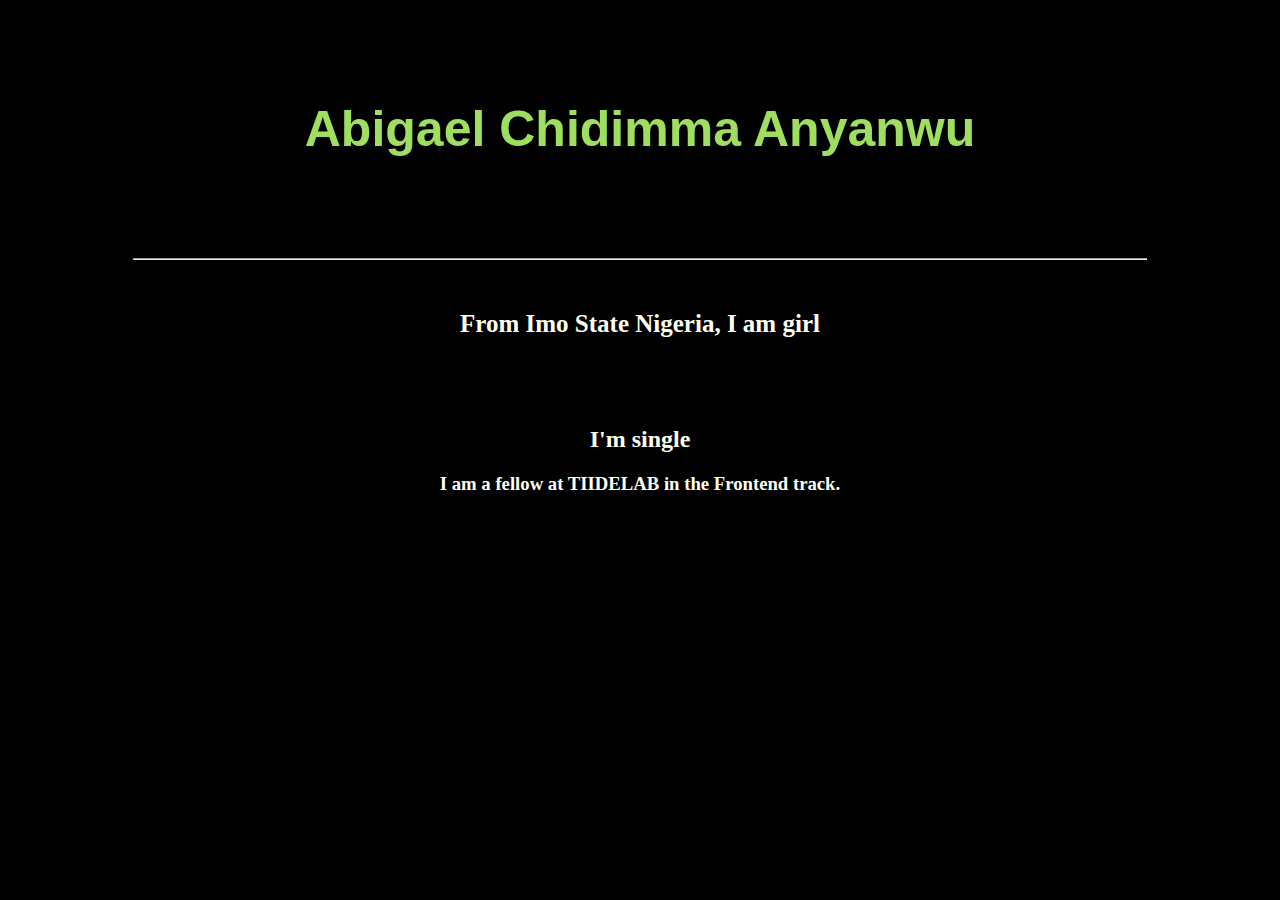
==== index.html @ a0c3dc05 "adding files to folder" ====
<!DOCTYPE html>
<html lang="en">
<head>
    <meta charset="UTF-8">
    <meta name="viewport" content="width=device-width, initial-scale=1.0">
    <link rel="stylesheet" href="style.css">
    <title>Portfolio</title>
</head>
<body>
    <h1 class="name">Abigael Chidimma Anyanwu</h1>
    <hr>
    <h2 class="origin">From Imo State Nigeria, I am girl </h2><br>
    <h2>I'm single</h2>
    <h3>I am a fellow at TIIDELAB in the Frontend track.</h3>

</body>
</html>
---- style.css ----
body{
    background-color: black;
    text-align: center;
    color: ivory;
}
hr{
    width: 80%;
}
.name{
    color: rgb(159, 223, 95);
    font-size: 50px;
    font-weight: bold;
    font-family: Verdana, Geneva, Tahoma, sans-serif;
    margin: 100px;
}
.origin{
    margin: 50px;
    font-size: 25px;
}
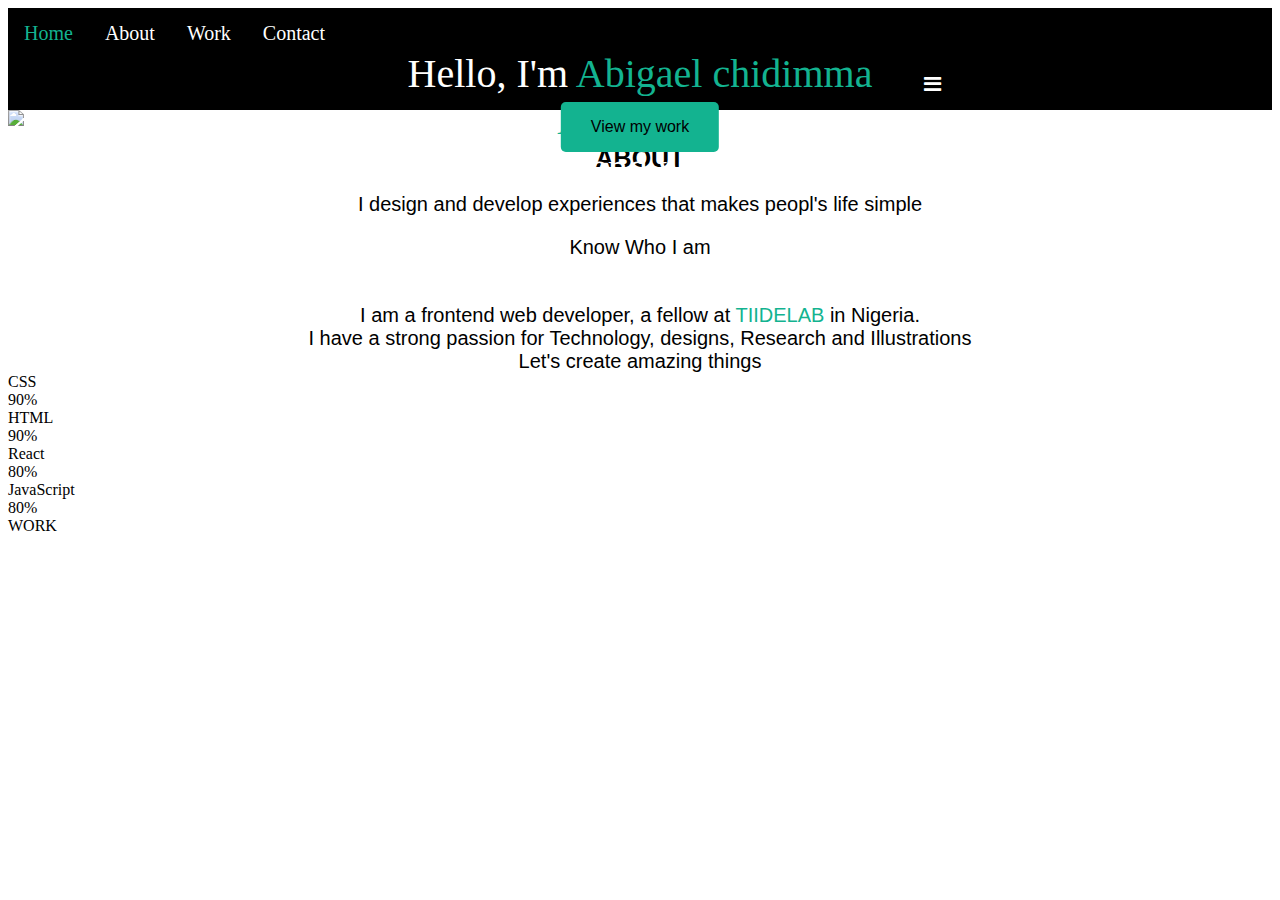
==== commit 6ce8cc11: "modification" ====
--- a/index.html
+++ b/index.html
@@ -4,14 +4,98 @@
     <meta charset="UTF-8">
     <meta name="viewport" content="width=device-width, initial-scale=1.0">
     <link rel="stylesheet" href="style.css">
+    <link rel="stylesheet" href="https://cdnjs.cloudflare.com/ajax/libs/font-awesome/4.7.0/css/font-awesome.min.css">
+    <link href="https://fonts.googleapis.com/css?family=Open+Sans:400,600,700,600italic,300italic,400italic,300,700italic,800italic,800"
+      rel="stylesheet"
+      type="text/css"
+    />
+
     <title>Portfolio</title>
 </head>
 <body>
-    <h1 class="name">Abigael Chidimma Anyanwu</h1>
-    <hr>
-    <h2 class="origin">From Imo State Nigeria, I am girl </h2><br>
-    <h2>I'm single</h2>
-    <h3>I am a fellow at TIIDELAB in the Frontend track.</h3>
+    <!--nav section-->
+   <nav class="topnav">
+       <div class="link">
+           <a class="active" href="#home">Home</a>
+           <a href="#about">About</a>
+           <a href="#work">Work</a>
+           <a href="#contact">Contact</a>
+           <a href="" class="icon">
+            <i class="fa fa-bars" style="padding-left: 900px;"></i>
+           </a>
+       </div>
+    </nav>
+
+       <!--Brief introduction-->
+       <div>
+        <div class="container">
+            <img class="fit" src="https://images.unsplash.com/photo-1531297484001-80022131f5a1?ixid=MnwxMjA3fDB8MHxwaG90by1wYWdlfHx8fGVufDB8fHx8&ixlib=rb-1.2.1&auto=format&fit=crop&w=1414&q=80 alt=">
+            <span class="info">
+            Hello, I'm <span class="highlight">Abigael chidimma Anyanwu</span>.
+            <br />
+            I am a Front-end web developer.</span>
+           <br> <button class="btn">View my work</button>
+          </div>
+        </div> 
+       
+
+       <!--about me section-->
+       <div class="content">
+        <a id="about">ABOUT</a>
+           <div>
+               <p>I design and develop experiences that makes peopl's life simple</p>
+           </div>
+
+           <div>Know Who I am</div>
+           <img src="https://images.unsplash.com/photo-1531297484001-80022131f5a1?ixid=MnwxMjA3fDB8MHxwaG90by1wYWdlfHx8fGVufDB8fHx8&ixlib=rb-1.2.1&auto=format&fit=crop&w=1414&q=80 alt="  style="border-radius: 50%; width: 200px; padding: 20px;" alt="">
+           <div>I am a frontend web developer, a fellow at 
+               <a class="tiidelab" href="https://tiidelab.com" target="_blank">TIIDELAB</a>
+               in Nigeria.
+               <br>
+               I have a strong passion for Technology, designs, Research and Illustrations
+               <br>
+               <span>Let's create amazing things</span>
+           </div>
+       </div>
+
+       <!--skills-->
+       <div
+              class="flex flex-50-gt-sm waypoint bars-wrap"
+              data-animation="slide-in-right"
+            >
+              <div class="bar flex">
+                <div class="bar fill" style="width:90%">
+                  <div class="tag bold flex">CSS</div>
+                </div>
+                <span>90%</span>
+              </div>
+
+              <div class="bar flex">
+                <div class="bar fill" style="width:90%">
+                  <div class="tag bold flex">HTML</div>
+                </div>
+                <span>90%</span>
+              </div>
+
+              <div class="bar flex">
+                <div class="bar fill" style="width:80%">
+                  <div class="tag bold flex">React</div>
+                </div>
+                <span>80%</span>
+              </div>
+
+              <div class="bar flex">
+                <div class="bar fill" style="width:80%">
+                  <div class="tag bold flex">JavaScript</div>
+                </div>
+                <span>80%</span>
+              </div>
+
+
+       <a id="work">WORK</a>
+
+
+   
 
 </body>
 </html>--- a/style.css
+++ b/style.css
@@ -1,19 +1,91 @@
-body{
-    background-color: black;
+.topnav {
+    background-color: rgb(0, 0, 0);
+    overflow: hidden;
+}
+/*link style*/
+
+.topnav a{
+    float: left;
     text-align: center;
-    color: ivory;
+    padding: 14px 16px;
+    text-decoration: none;
+    font-size: 20px; 
+    color: white;
 }
-hr{
-    width: 80%;
+
+/*hover*/
+.topnav a:hover {
+    background-color: none;
+    color: #13b390;
+
 }
-.name{
-    color: rgb(159, 223, 95);
-    font-size: 50px;
+/*active link*/
+.topnav a.active{
+    background-color: none;
+    color:#13b390;
+}
+/*intro*/
+
+.fit {
+    max-width: 100%;
+   max-height: 20%;
+    display: block;
+    margin: auto; 
+}
+
+.container {
+  position: relative;
+  width: 100%;
+  max-width: 2000px;
+  background-size: 100% 100%;
+}
+.container .img {
+    width: 100%;
+    height: auto;
+    
+}
+.btn {
+    position: absolute;
+    top: 50%;
+    left: 50%;
+    transform: translate(-50%, -50%);
+    -ms-transform: translate(-50%, -50%);
+    background-color: #13b390;
+    color: black;
+    font-size: 16px;
+    padding: 16px 30px;
+    border: none;
+    cursor: pointer;
+    border-radius: 5px;
+    text-align: center;
+  }
+
+.info {
+    position: absolute;
+    text-align: center;
+    top: 30%;
+    left: 50%;
+    font-size: 40px;
+    transform: translate(-50%, -50%);
+    -ms-transform: translate(-50%, -50%);
+    color: white;
+}
+
+.highlight{
+    color: #13b390;
+}
+#about{
+    font-size: 25px;
     font-weight: bold;
+}
+.content {
     font-family: Verdana, Geneva, Tahoma, sans-serif;
-    margin: 100px;
+    text-align: center;
+    font-size: 20px;
+
 }
-.origin{
-    margin: 50px;
-    font-size: 25px;
+.tiidelab, a:hover{
+    color: #13b390;
+    text-decoration: none;
+
 }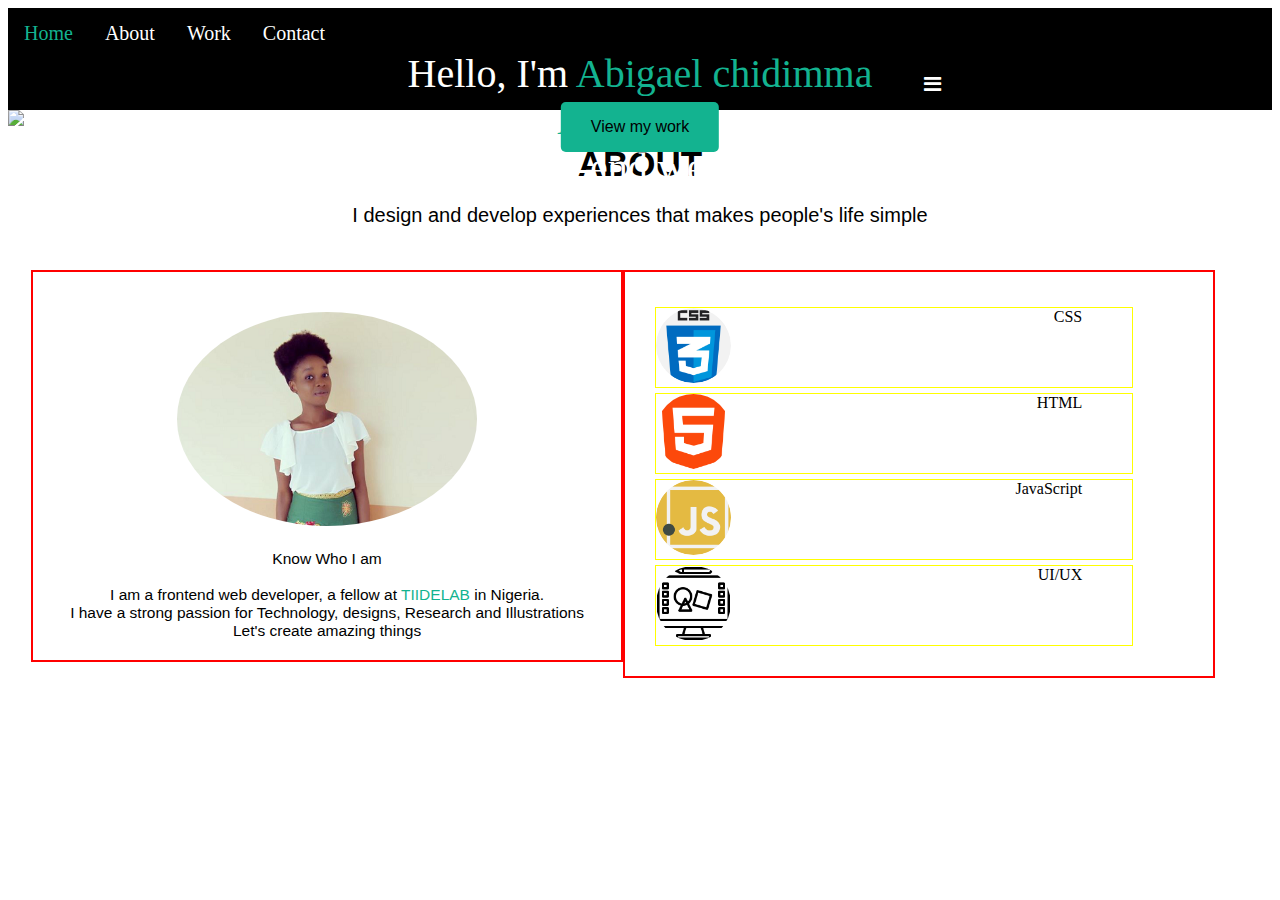
==== commit b1269a31: "modifications" ====
--- a/index.html
+++ b/index.html
@@ -40,59 +40,85 @@
        
 
        <!--about me section-->
-       <div class="content">
+      <div class="content">
         <a id="about">ABOUT</a>
-           <div>
-               <p>I design and develop experiences that makes peopl's life simple</p>
+        <div>
+               <p>I design and develop experiences that makes people's life simple</p>
+           </div>
+          </div>
+
+           <div class="flex_container">
+             <div class="flex_child">
+               <div class="details">
+                 <img src="./img/Abigaeld.png"  style="border-radius: 50%; width: 300px; padding: 20px;" alt="">
+                 <div>Know Who I am</div><br>
+                  <div>I am a frontend web developer, a fellow at 
+                  <a class="tiidelab" href="https://tiidelab.com" target="_blank">TIIDELAB</a>
+                  in Nigeria.
+               <br>
+                 I have a strong passion for Technology, designs, Research and Illustrations
+               <br>
+               <span>Let's create amazing things</span>
+              </div>
+           </div> 
+      </div>
+
+       <!--skills-->
+       <div class="flex_child">
+
+        <div class="flex-container">
+
+          <div class="flex-child magenta">
+            <img src="./img/css.png" alt="" style="border-radius: 50%; width: 75px;">
+                  <span class="tag">CSS</span>
+          </div>
+          
+          <div class="flex-child white">
+            <img src="./img/html-5.png" alt="" style="border-radius: 50%; width: 75px;">
+                  <span class="tag">HTML</span>
+          </div>
+
+        
+
+          <div class="flex-child blue">
+            <img src="./img/javascript.png" alt="" style="border-radius: 50%; width: 75px;">
+                  <span class="tag">JavaScript</span>
+          </div>
+
+          <div class="flex-child red">
+            <img src="./img/graphic-design.png" alt="" style="border-radius: 50%; width: 75px;">
+                  <span class="tag">UI/UX</span>
+          </div>
+          
+        </div>
+
+<!--         <div class="float_icons">
+              <div class="flex_icons">
+                <img src="./img/css.png" alt="" style="border-radius: 50%; width: 100px;">
+                  <div class="tag bold flex">CSS</div>
+                </div>
+              
+              <div class="flex_icons">
+                <img src="./img/html-5.png" alt="" style="border-radius: 50%; width: 100px;">
+                  <div class="tag bold flex">HTML</div>
+                </div>
+                
+
+              <div class="flex_icons">
+                <img src="./img/javascript.png" alt="" style="border-radius: 50%; width: 100px;">
+                  <div class="tag bold flex">JavaScript</div>
+              </div>
+
+              <div class="flex_icons">
+                <img src="./img/graphic-design.png" alt="" style="border-radius: 50%; width: 100px;">
+                  <div class="tag bold flex">UI/UX</div>
+                </div>
+       </div>
            </div>
 
-           <div>Know Who I am</div>
-           <img src="https://images.unsplash.com/photo-1531297484001-80022131f5a1?ixid=MnwxMjA3fDB8MHxwaG90by1wYWdlfHx8fGVufDB8fHx8&ixlib=rb-1.2.1&auto=format&fit=crop&w=1414&q=80 alt="  style="border-radius: 50%; width: 200px; padding: 20px;" alt="">
-           <div>I am a frontend web developer, a fellow at 
-               <a class="tiidelab" href="https://tiidelab.com" target="_blank">TIIDELAB</a>
-               in Nigeria.
-               <br>
-               I have a strong passion for Technology, designs, Research and Illustrations
-               <br>
-               <span>Let's create amazing things</span>
-           </div>
-       </div>
-
-       <!--skills-->
-       <div
-              class="flex flex-50-gt-sm waypoint bars-wrap"
-              data-animation="slide-in-right"
-            >
-              <div class="bar flex">
-                <div class="bar fill" style="width:90%">
-                  <div class="tag bold flex">CSS</div>
-                </div>
-                <span>90%</span>
-              </div>
-
-              <div class="bar flex">
-                <div class="bar fill" style="width:90%">
-                  <div class="tag bold flex">HTML</div>
-                </div>
-                <span>90%</span>
-              </div>
-
-              <div class="bar flex">
-                <div class="bar fill" style="width:80%">
-                  <div class="tag bold flex">React</div>
-                </div>
-                <span>80%</span>
-              </div>
-
-              <div class="bar flex">
-                <div class="bar fill" style="width:80%">
-                  <div class="tag bold flex">JavaScript</div>
-                </div>
-                <span>80%</span>
-              </div>
-
-
+           <br>
        <a id="work">WORK</a>
+-->
 
 
    
--- a/style.css
+++ b/style.css
@@ -75,7 +75,7 @@
     color: #13b390;
 }
 #about{
-    font-size: 25px;
+    font-size: 35px;
     font-weight: bold;
 }
 .content {
@@ -88,4 +88,46 @@
     color: #13b390;
     text-decoration: none;
 
+}
+
+/*about section */
+.flex_container {
+    border: 3px solid #fff;
+    padding: 20px;
+}
+
+.flex_child {
+    width: 45%;
+    float: left;
+    padding: 20px;
+    border: 2px solid red;
+}
+.details{
+    font-family: Verdana, Geneva, Tahoma, sans-serif;
+    font-size: 15.5px;
+    text-align: center;
+}  
+
+.flex-container {
+    display: flex;
+    flex-direction: column;
+    padding: 10px;
+}
+
+.flex-child {
+    flex: 1;
+    border: 1px solid yellow;
+}  
+
+.flex-child {
+    justify-content: center;
+    flex-wrap: wrap;
+    margin-right: 50px;
+    margin-top: 5px;
+} 
+
+.tag {
+    float: right;
+    text-align: center;
+    padding: 0px 50px 0px 0px;
 }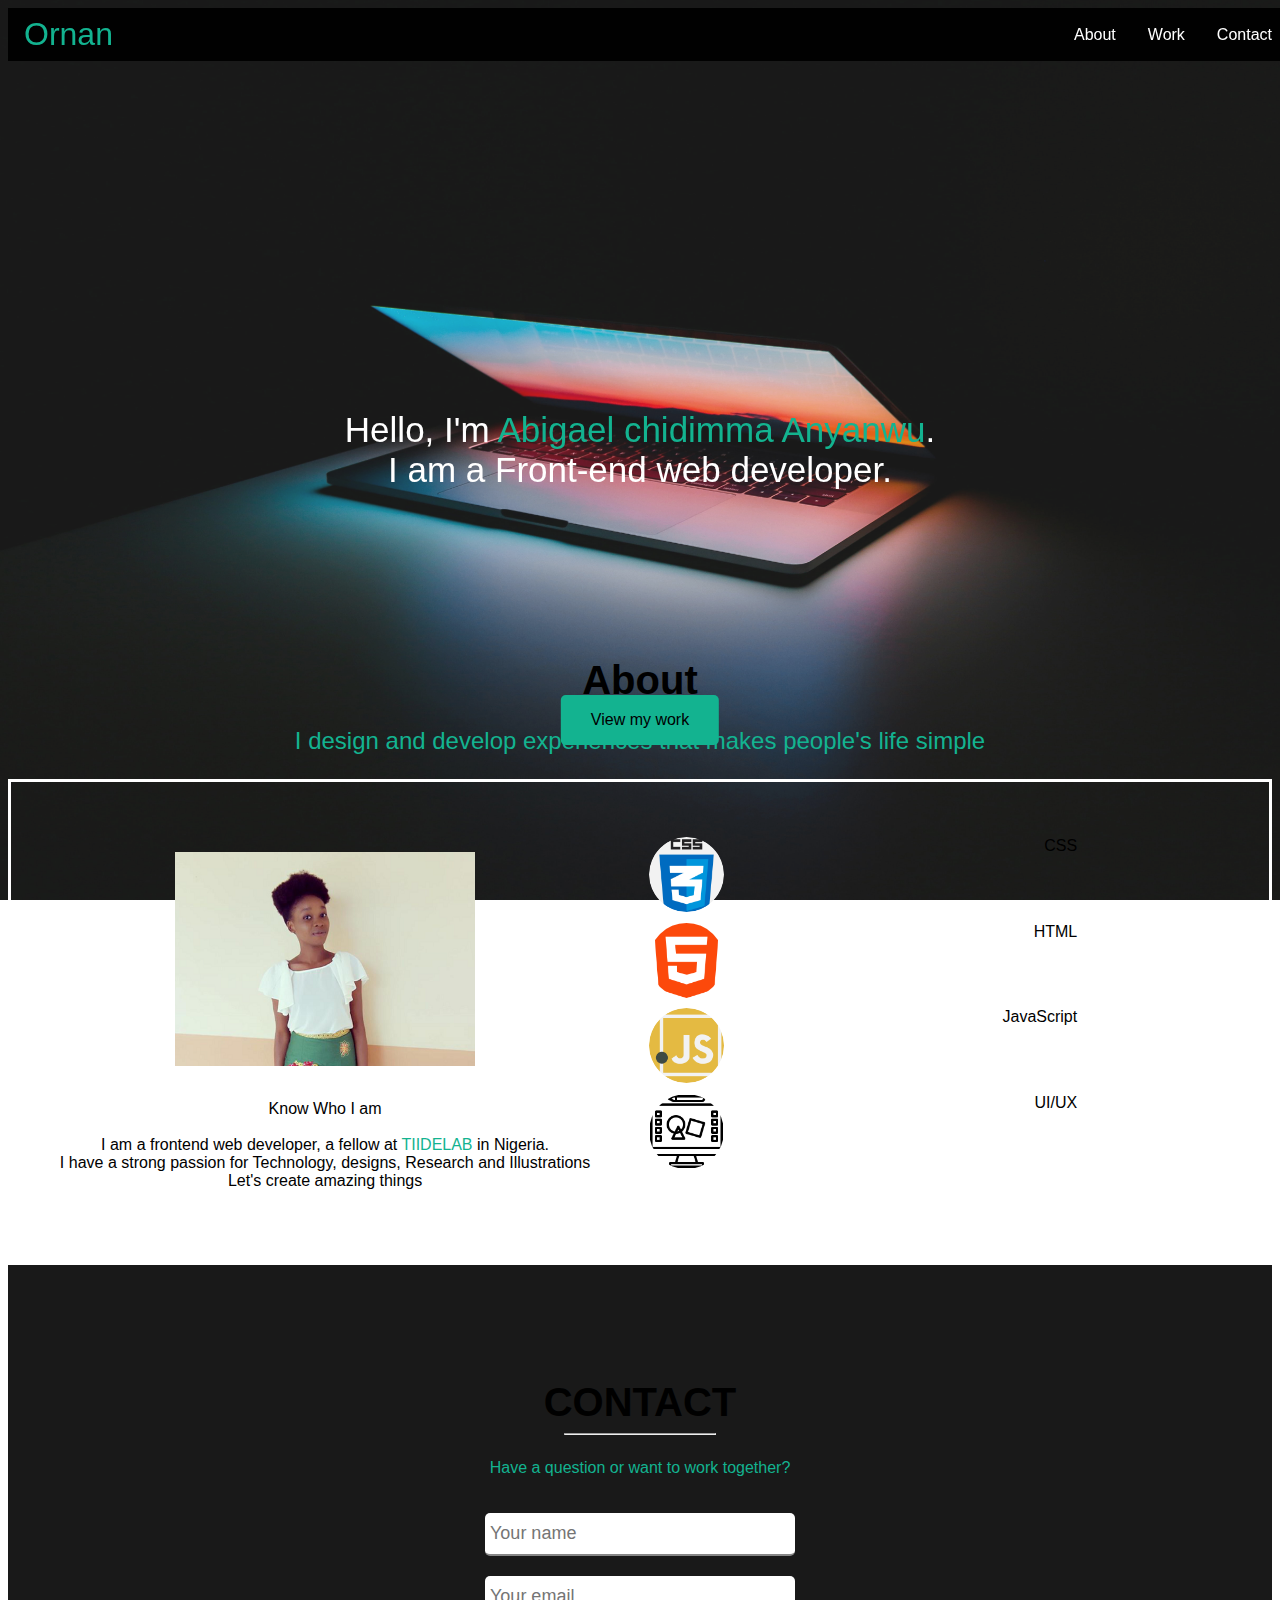
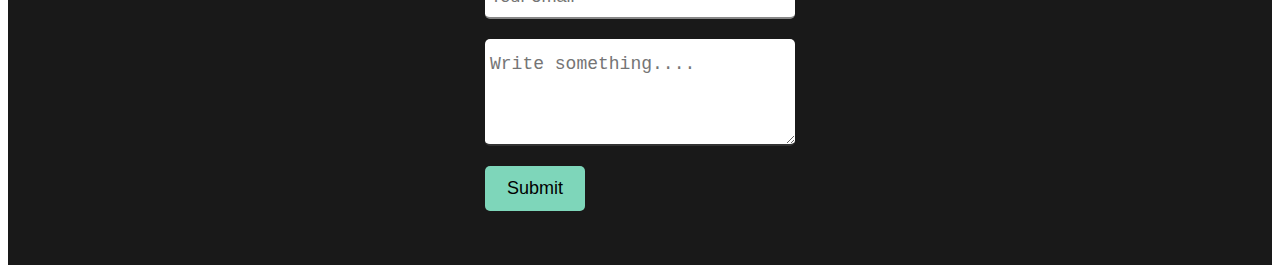
==== commit 9e3fdf23: "'modifications'" ====
--- a/index.html
+++ b/index.html
@@ -2,8 +2,9 @@
 <html lang="en">
 <head>
     <meta charset="UTF-8">
-    <meta name="viewport" content="width=device-width, initial-scale=1.0">
+    <meta name="viewport" content="width=device-width, initial-scale=1">
     <link rel="stylesheet" href="style.css">
+    <link rel="stylesheet" href="app.js">
     <link rel="stylesheet" href="https://cdnjs.cloudflare.com/ajax/libs/font-awesome/4.7.0/css/font-awesome.min.css">
     <link href="https://fonts.googleapis.com/css?family=Open+Sans:400,600,700,600italic,300italic,400italic,300,700italic,800italic,800"
       rel="stylesheet"
@@ -15,33 +16,39 @@
 <body>
     <!--nav section-->
    <nav class="topnav">
-       <div class="link">
-           <a class="active" href="#home">Home</a>
-           <a href="#about">About</a>
-           <a href="#work">Work</a>
-           <a href="#contact">Contact</a>
-           <a href="" class="icon">
-            <i class="fa fa-bars" style="padding-left: 900px;"></i>
-           </a>
-       </div>
+     <div class="brand-title"><a class="active" href="#home">Ornan</a></div>
+     <a href="#" class="toggle-button">
+       <span class="bar"></span>
+       <span class="bar"></span>
+       <span class="bar"></span>
+     </a>
+
+       <div class="navbar-links">
+         <ul>
+        
+          <li><a href="#about">About</a></li>
+          <li><a href="#work">Work</a></li>
+          <li><a href="#contact">Contact</a></li>
+          </ul>
+  
     </nav>
 
-       <!--Brief introduction-->
-       <div>
-        <div class="container">
-            <img class="fit" src="https://images.unsplash.com/photo-1531297484001-80022131f5a1?ixid=MnwxMjA3fDB8MHxwaG90by1wYWdlfHx8fGVufDB8fHx8&ixlib=rb-1.2.1&auto=format&fit=crop&w=1414&q=80 alt=">
-            <span class="info">
-            Hello, I'm <span class="highlight">Abigael chidimma Anyanwu</span>.
-            <br />
-            I am a Front-end web developer.</span>
-           <br> <button class="btn">View my work</button>
-          </div>
-        </div> 
+        <div id="showcase">
+          <div class="container">
+             <div class="showcase-content">
+              <span class="info">
+                Hello, I'm <span class="highlight">Abigael chidimma Anyanwu</span>.
+                <br />
+                I am a Front-end web developer.</span>
+               <br> <button class="btn">View my work</button>
+            </div>
+       </div>
+       </div>
        
 
        <!--about me section-->
-      <div class="content">
-        <a id="about">ABOUT</a>
+      <div class="cont">
+        <a id="about">About</a>
         <div>
                <p>I design and develop experiences that makes people's life simple</p>
            </div>
@@ -50,7 +57,7 @@
            <div class="flex_container">
              <div class="flex_child">
                <div class="details">
-                 <img src="./img/Abigaeld.png"  style="border-radius: 50%; width: 300px; padding: 20px;" alt="">
+                 <img id="pics" src="./img/Abigaeld.png" alt="">
                  <div>Know Who I am</div><br>
                   <div>I am a frontend web developer, a fellow at 
                   <a class="tiidelab" href="https://tiidelab.com" target="_blank">TIIDELAB</a>
@@ -68,60 +75,52 @@
 
         <div class="flex-container">
 
-          <div class="flex-child magenta">
+          <div class="flex-child">
             <img src="./img/css.png" alt="" style="border-radius: 50%; width: 75px;">
                   <span class="tag">CSS</span>
           </div>
           
-          <div class="flex-child white">
+          <div class="flex-child">
             <img src="./img/html-5.png" alt="" style="border-radius: 50%; width: 75px;">
                   <span class="tag">HTML</span>
           </div>
 
-        
-
-          <div class="flex-child blue">
+          <div class="flex-child">
             <img src="./img/javascript.png" alt="" style="border-radius: 50%; width: 75px;">
                   <span class="tag">JavaScript</span>
           </div>
 
-          <div class="flex-child red">
+          <div class="flex-child">
             <img src="./img/graphic-design.png" alt="" style="border-radius: 50%; width: 75px;">
                   <span class="tag">UI/UX</span>
           </div>
           
         </div>
+       </div>
+           </div>  
+        
 
-<!--         <div class="float_icons">
-              <div class="flex_icons">
-                <img src="./img/css.png" alt="" style="border-radius: 50%; width: 100px;">
-                  <div class="tag bold flex">CSS</div>
-                </div>
-              
-              <div class="flex_icons">
-                <img src="./img/html-5.png" alt="" style="border-radius: 50%; width: 100px;">
-                  <div class="tag bold flex">HTML</div>
-                </div>
-                
+  <div class="content">
+    <a id="contact">CONTACT</a>
+    <hr>
+    <p>Have a question or want to work together?</p>
+    <div>
 
-              <div class="flex_icons">
-                <img src="./img/javascript.png" alt="" style="border-radius: 50%; width: 100px;">
-                  <div class="tag bold flex">JavaScript</div>
-              </div>
-
-              <div class="flex_icons">
-                <img src="./img/graphic-design.png" alt="" style="border-radius: 50%; width: 100px;">
-                  <div class="tag bold flex">UI/UX</div>
-                </div>
-       </div>
-           </div>
-
-           <br>
-       <a id="work">WORK</a>
--->
+<section>
+  <form action="#">
+    <input type="text" name="fname" placeholder="Your name">
+    <input type="email" name="email" placeholder="Your email">
+    <textarea name="message" id="subject" placeholder="Write something...."></textarea>
+    <input type="submit" name="contact-btn" value="Submit" class="contact-btn">
+  </form>
+</section>
 
 
+
+<script src="app.js"></script>
    
 
 </body>
+
+
 </html>--- a/style.css
+++ b/style.css
@@ -1,52 +1,166 @@
+@media screen and (max-width: 800px) {
+    .form-container{
+    width: 100%; }
+  }
+body{
+    font-family: 'Segoe UI', Tahoma, Geneva, Verdana, sans-serif;
+}
+
+
 .topnav {
-    background-color: rgb(0, 0, 0);
+    display: flex;
+    justify-content: space-between;
+    align-items: center;
+    color: #fff;
+    background: #000;
+    position: fixed;
+    width:100%; 
+}
+
+.brand-title, .active {
+    font-size: 2rem;
+    margin: .5rem;
+    text-decoration: none;
+    color: #13b390;
+    font-family: Arial, Helvetica, sans-serif;
+}
+
+.brand-title, .active:hover{
+    display: block;
+}
+.navbar-links ul {
+    margin: 0;
+    padding: 0;
+    display: flex;
+}
+
+.navbar-links li {
+    list-style: none;
+}
+
+.navbar-links li a {
+    text-decoration: none;
+    color: #fff;
+    padding: 1rem;
+    display: block;
+}
+
+.navbar-links li:hover {
+    background: #13b390;
+}
+
+
+/*  */
+.toggle-button {
+    position: absolute;
+    top: .75rem;
+    right: 1rem;
+    display: none;
+    flex-direction: column;
+    justify-content: space-between;
+    width: 30px;
+    height: 21px;
+}
+
+.toggle-button .bar {
+    height: 3px;
+    width: 100%;
+    background: #13b390;
+    border-radius: 10px;
+}
+
+
+/*  */
+@media screen and (max-width:600px) {
+    .toggle-button {
+        display: flex;
+    }
+
+    .navbar-links {
+        display: none;
+        width: 100%;
+    }
+
+    .topnav {
+        flex-direction: column;
+        align-items: flex-start;
+    }
+
+    .navbar-links ul {
+        width: 100%;
+        flex-direction: column;
+        background: #000;
+    }
+
+    .navbar-links li a {
+        padding: .5rem 1rem;
+    }
+
+    .navbar-links li {
+        text-align: center;
+    }
+
+    .navbar-links.active {
+        display: flex;
+        background: #13b390;
+    }
+
+}
+.topnav {
+    background-color: rgba(0, 0, 0, 0.932);
     overflow: hidden;
 }
 /*link style*/
 
-.topnav a{
+/*.topnav a{
     float: left;
     text-align: center;
     padding: 14px 16px;
     text-decoration: none;
     font-size: 20px; 
     color: white;
-}
-
-/*hover*/
+
 .topnav a:hover {
     background-color: none;
     color: #13b390;
 
 }
-/*active link*/
 .topnav a.active{
     background-color: none;
     color:#13b390;
 }
-/*intro*/
+
 
 .fit {
     max-width: 100%;
    max-height: 20%;
     display: block;
     margin: auto; 
-}
-
-.container {
-  position: relative;
-  width: 100%;
-  max-width: 2000px;
-  background-size: 100% 100%;
-}
-.container .img {
+}*/
+#showcase {
+    display: flex;
+    flex-direction: column;
+    justify-content: center;
+    align-items: center;
+    text-align: center;
+    height: 600px;
+}
+#showcase:before {
+    content: '';
+    background: url('./img/bg.jpg') no-repeat
+    center center/cover;
+    opacity: 0.9;
+    position: absolute;
+    top: 0;
+    left: 0;
     width: 100%;
-    height: auto;
-    
-}
+    height: 100%;
+    z-index: -1;
+}
+ 
 .btn {
     position: absolute;
-    top: 50%;
+    top: 80%;
     left: 50%;
     transform: translate(-50%, -50%);
     -ms-transform: translate(-50%, -50%);
@@ -63,9 +177,9 @@
 .info {
     position: absolute;
     text-align: center;
-    top: 30%;
+    top: 50%;
     left: 50%;
-    font-size: 40px;
+    font-size: 35px;
     transform: translate(-50%, -50%);
     -ms-transform: translate(-50%, -50%);
     color: white;
@@ -73,15 +187,16 @@
 
 .highlight{
     color: #13b390;
+    
 }
 #about{
-    font-size: 35px;
+    margin-top: 50px;
+    font-size: 2.5rem;
     font-weight: bold;
 }
-.content {
-    font-family: Verdana, Geneva, Tahoma, sans-serif;
-    text-align: center;
-    font-size: 20px;
+.cont {
+    text-align: center;
+    font-size: 1.5rem;
 
 }
 .tiidelab, a:hover{
@@ -92,6 +207,7 @@
 
 /*about section */
 .flex_container {
+    display: flex;
     border: 3px solid #fff;
     padding: 20px;
 }
@@ -100,11 +216,11 @@
     width: 45%;
     float: left;
     padding: 20px;
-    border: 2px solid red;
+    height: 400px;
 }
 .details{
-    font-family: Verdana, Geneva, Tahoma, sans-serif;
-    font-size: 15.5px;
+    font-size: 1rem;
+    font-weight: 400;
     text-align: center;
 }  
 
@@ -112,11 +228,22 @@
     display: flex;
     flex-direction: column;
     padding: 10px;
+}
+
+#pics{
+    transition: all 1s ease-in-out;
+    width: 300px;
+    padding: 30px;
+    transition: all 3s ease-in-out;
+}
+
+#pics:hover{
+    background: #fff;
+    border-radius: 50%;
 }
 
 .flex-child {
     flex: 1;
-    border: 1px solid yellow;
 }  
 
 .flex-child {
@@ -124,10 +251,104 @@
     flex-wrap: wrap;
     margin-right: 50px;
     margin-top: 5px;
+    padding-bottom: 1.5px;
 } 
 
 .tag {
     float: right;
     text-align: center;
     padding: 0px 50px 0px 0px;
-}+}
+
+/*for section*/
+.cont{
+    display: flex;
+    flex-direction: column;
+    justify-content: center;
+    align-items: center;
+    text-align: center;
+}
+.content{
+    background: rgba(0, 0, 0, 0.9) ;
+    display: flex;
+    flex-direction: column;
+    justify-content: center;
+    align-items: center;
+    text-align: center;
+    height: 600px;
+}
+#contact{
+    margin-top: 80px;
+    font-size: 2.5rem;
+    font-weight: bold;
+}
+hr{
+    width: 150px;
+    
+}
+
+p{
+    color: #13b390;  
+}
+
+
+  section{
+      height: 100vph;
+      display: flex;
+      justify-content: center;
+      align-items: center;
+      flex-direction: column;
+    margin: 0;
+      padding: 0;
+      font-family:'Segoe UI', Tahoma, Geneva, Verdana, sans-serif;
+      color: #000;
+  }
+
+  section input{
+      min-width: 300px;
+      display: block;
+      margin: 20px;
+      padding: 10px 5px;
+      font-size: 18px;
+      font-weight: 400;
+      border-radius: 5px;
+      border-width: 0 0 2px 0;
+      border-color: #333;
+      outline: none;
+      transition: border-color 0.2s;
+  }
+  section textarea{
+    min-width: 300px;
+    display: block;
+    margin: 20px;
+    padding: 15px 5px 50px 5px;
+    font-size: 18px;
+    font-weight: 400;
+    border-radius: 5px;
+    border-width: 0 0 2px 0;
+    border-color: #333;
+    outline: none;
+    transition: border-color 0.5s;
+  }
+
+  section input:focus{
+      border-color: #13b390;
+  }
+  section textarea:focus{
+    border-color: #13b390;
+}
+  section .contact-btn{
+      min-width: 100px;
+      padding: 12px 5px;
+      border-width: 0;
+      font-size: 18px;
+      font-weight: 400;
+      background-color: #7ed6ba;
+      color: #000;
+      outline: none;
+      transition: background-color 0.2;
+  }
+
+  section .contact-btn:hover {
+      background-color: #13b390;
+  }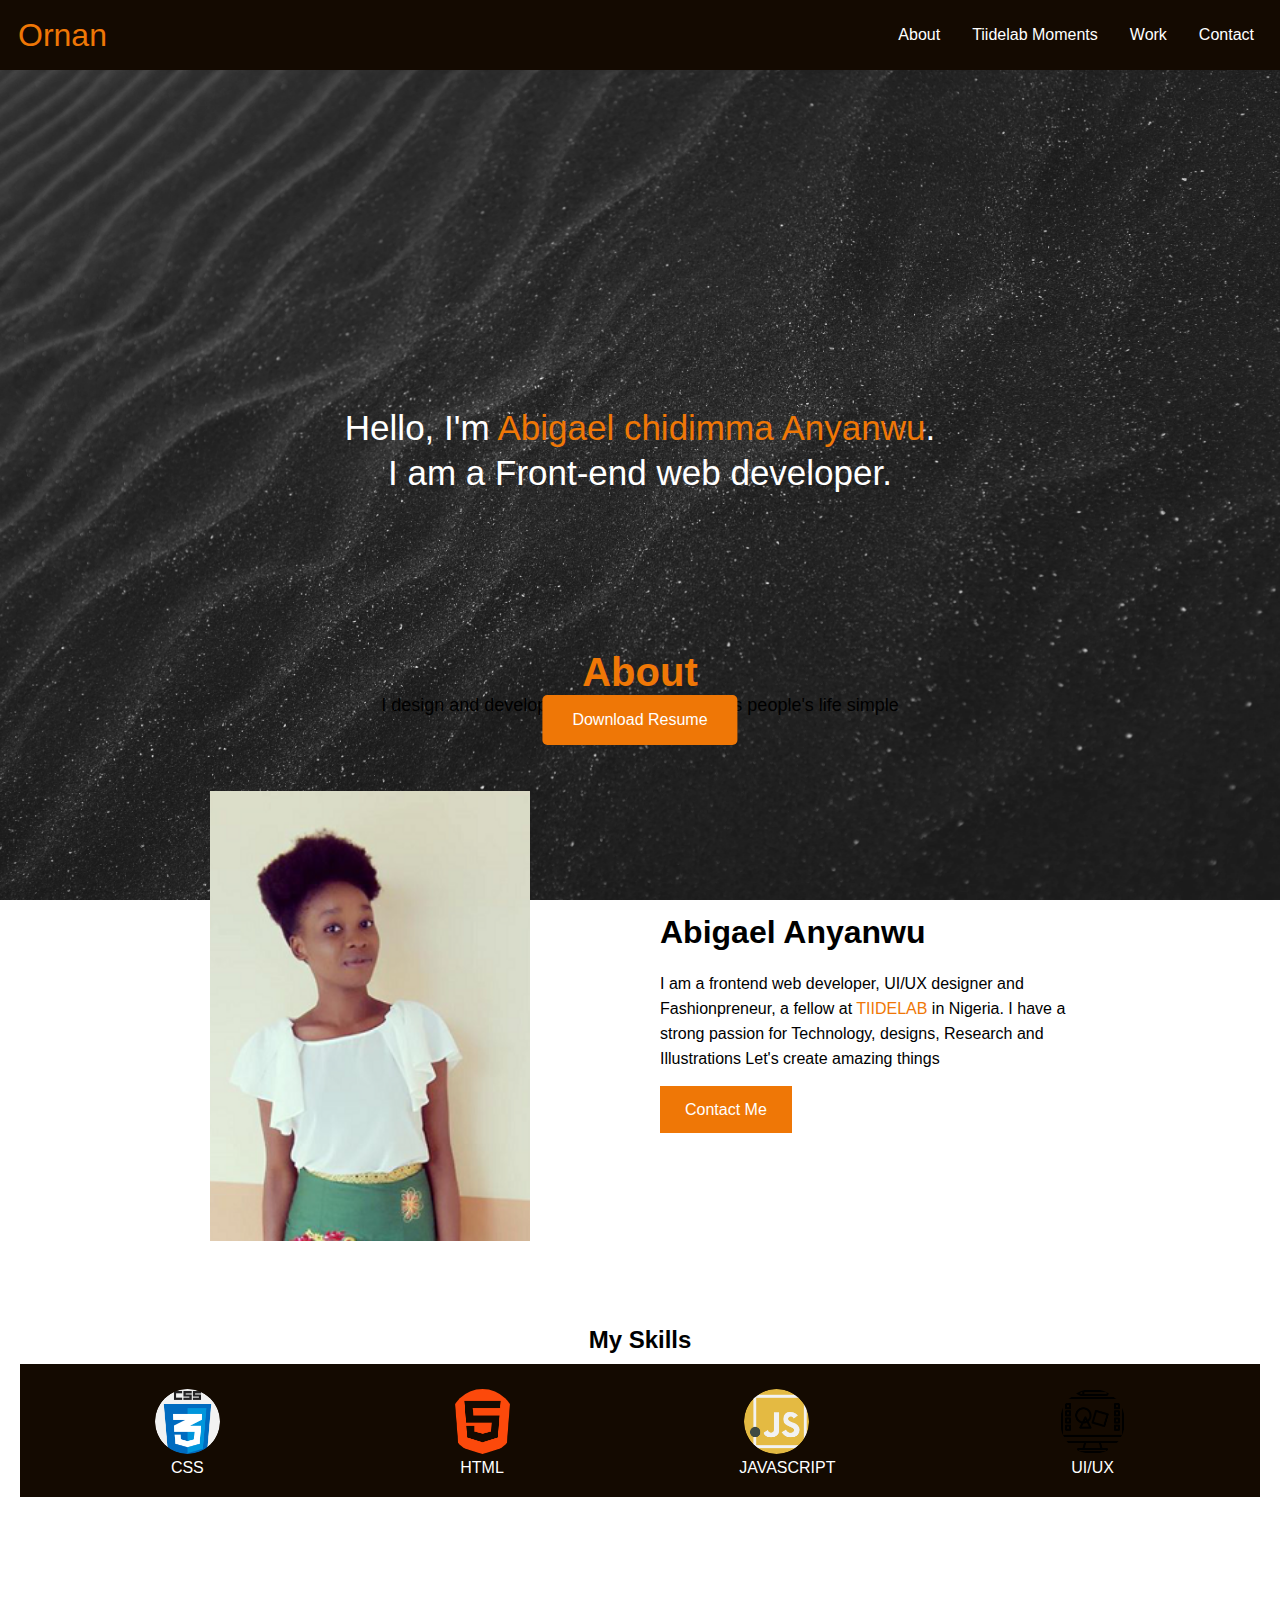
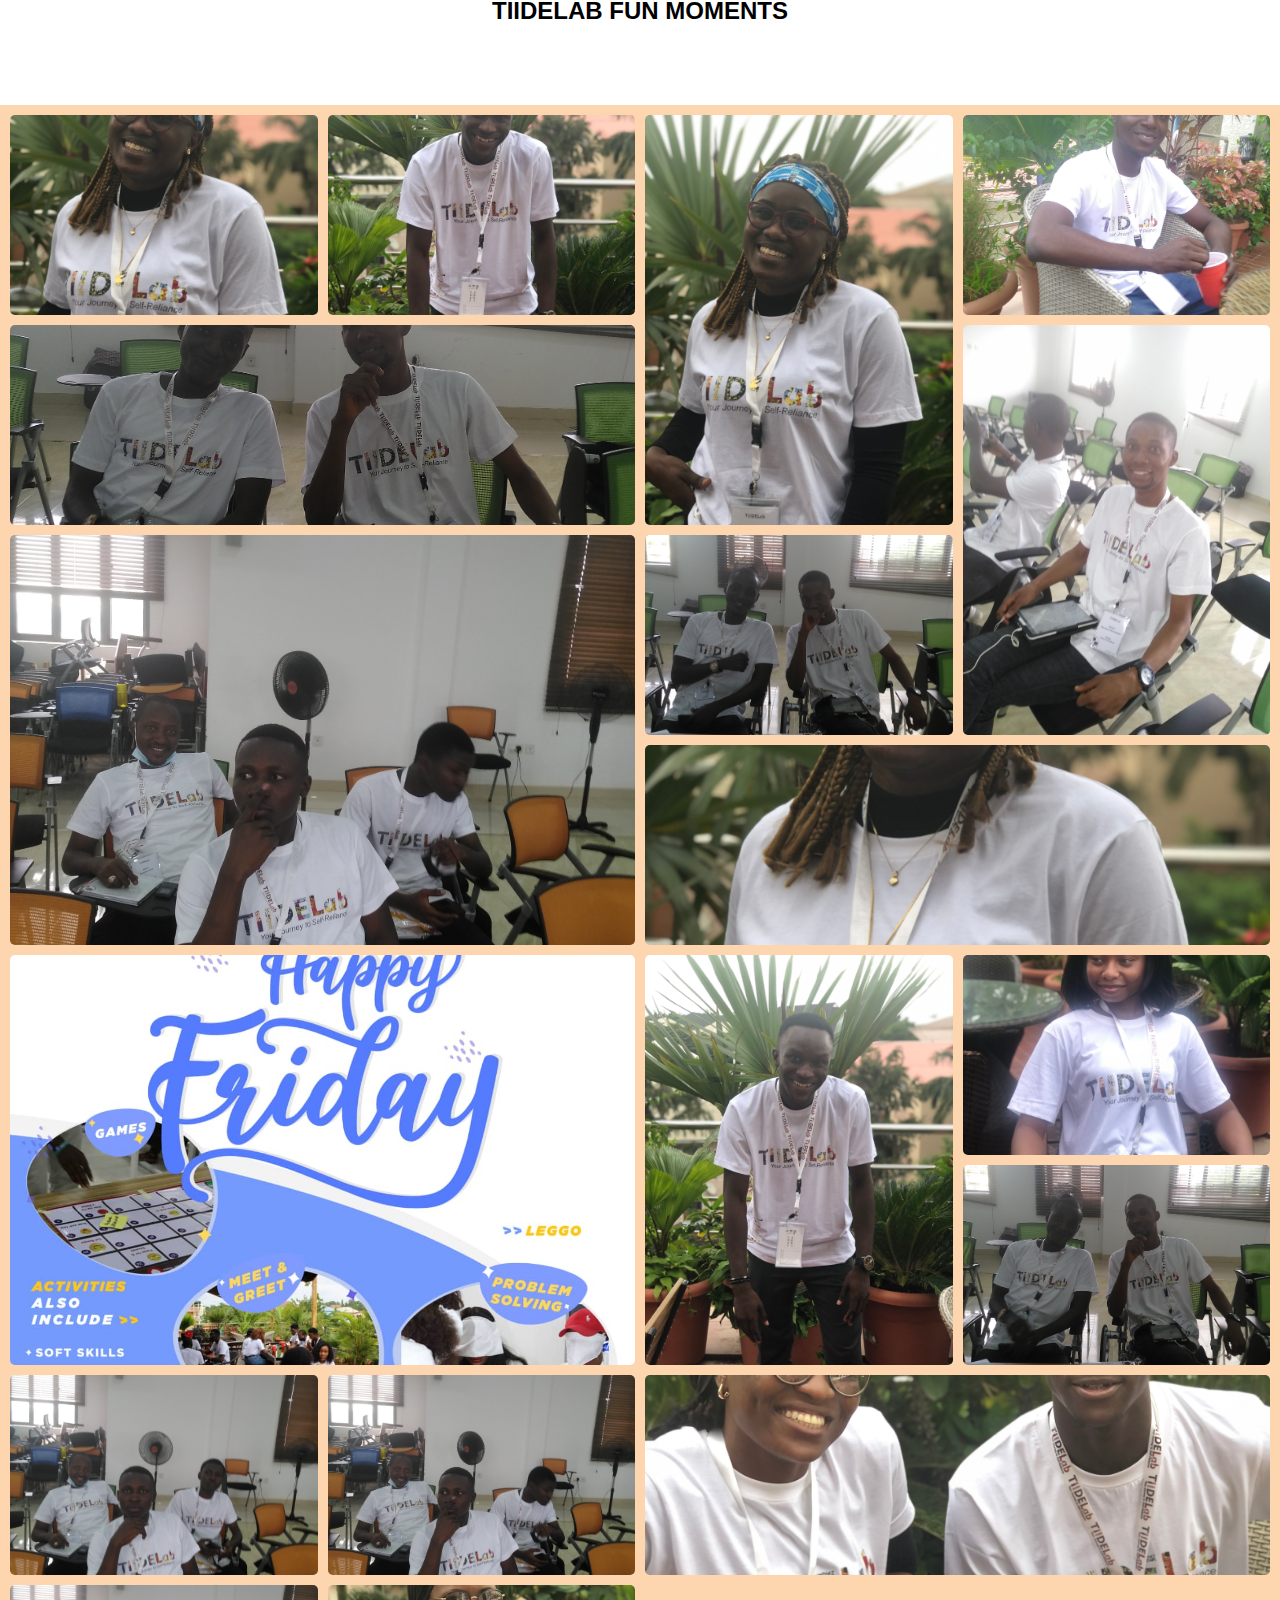
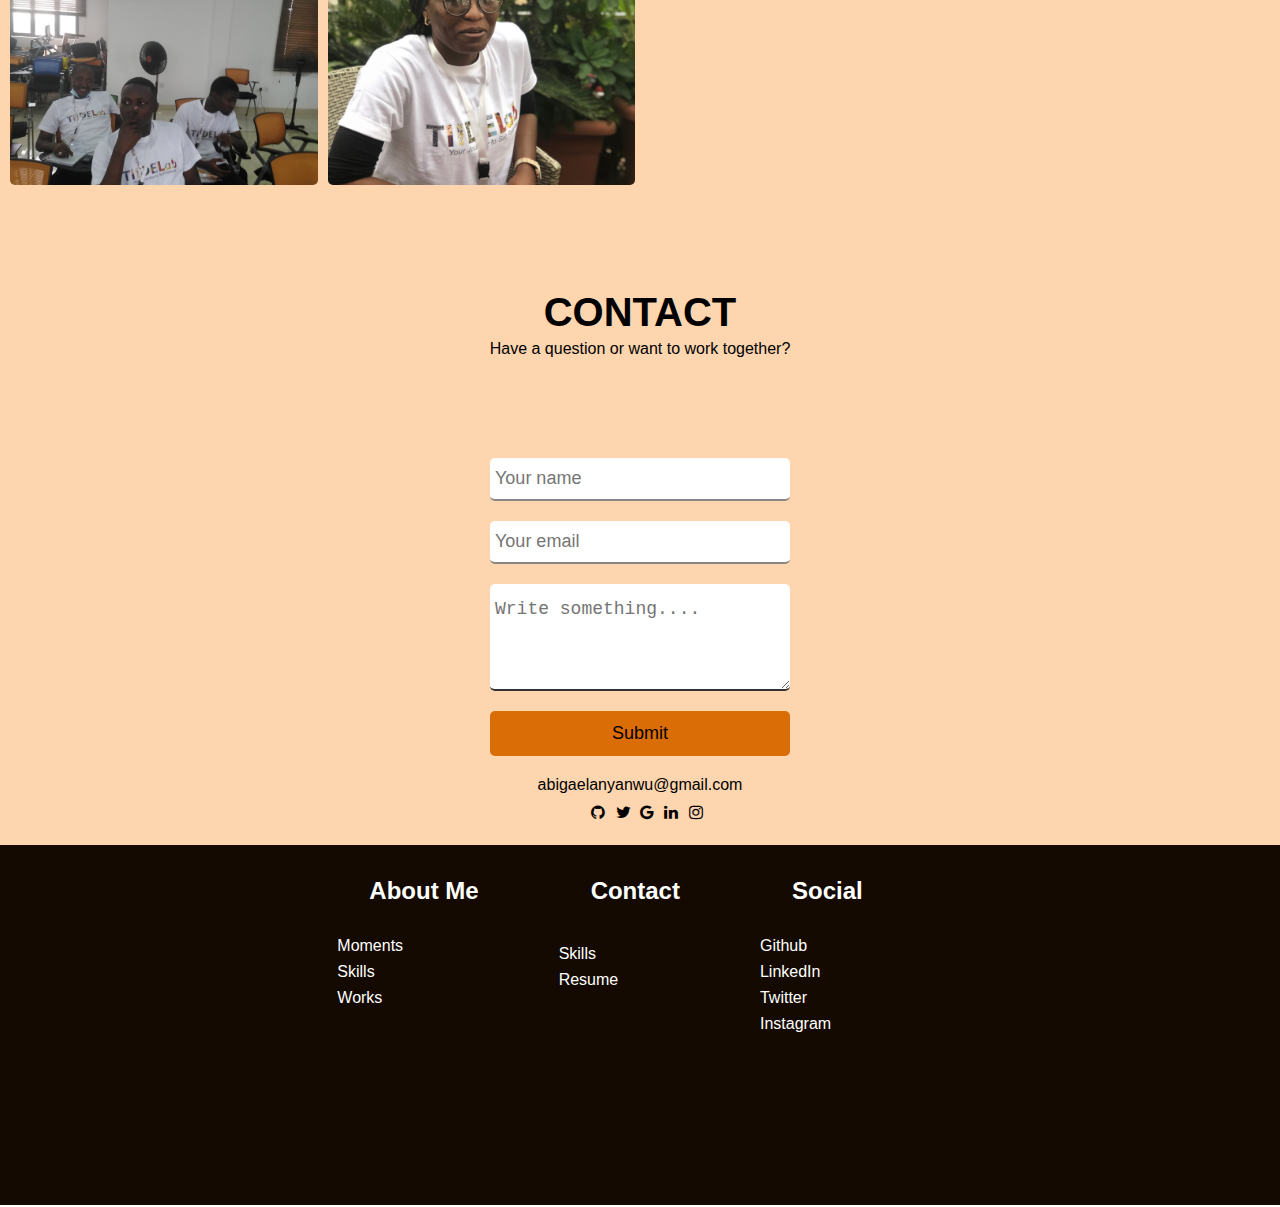
==== commit fa04a904: "'modifications'" ====
--- a/index.html
+++ b/index.html
@@ -11,11 +11,12 @@
       type="text/css"
     />
 
-    <title>Portfolio</title>
+    <title>Abigael Anyanwu Portfolio</title>
 </head>
 <body>
+
     <!--nav section-->
-   <nav class="topnav">
+    <nav class="topnav">
      <div class="brand-title"><a class="active" href="#home">Ornan</a></div>
      <a href="#" class="toggle-button">
        <span class="bar"></span>
@@ -27,100 +28,211 @@
          <ul>
         
           <li><a href="#about">About</a></li>
+          <li><a href="#moments">Tiidelab Moments</a></li>
           <li><a href="#work">Work</a></li>
           <li><a href="#contact">Contact</a></li>
           </ul>
   
     </nav>
 
-        <div id="showcase">
-          <div class="container">
-             <div class="showcase-content">
-              <span class="info">
-                Hello, I'm <span class="highlight">Abigael chidimma Anyanwu</span>.
-                <br />
-                I am a Front-end web developer.</span>
-               <br> <button class="btn">View my work</button>
-            </div>
-       </div>
-       </div>
+
+    <div id="showcase">
+      <div class="container">
+          <div class="showcase-content">
+            <span class="info">
+              Hello, I'm <span class="highlight">Abigael chidimma Anyanwu</span>.
+              <br />
+              I am a Front-end web developer.
+            </span>
+              <br> 
+            <button class="btn"><a href="https://www.cakeresume.com/pdf/s--kFaf1W0q5f6zPnihSlh3vQ--/Y9LMd.pdf">Download Resume</a></button>
+          </div>
+      </div>
+    </div>
        
 
-       <!--about me section-->
-      <div class="cont">
-        <a id="about">About</a>
-        <div>
-               <p>I design and develop experiences that makes people's life simple</p>
-           </div>
-          </div>
-
-           <div class="flex_container">
-             <div class="flex_child">
-               <div class="details">
-                 <img id="pics" src="./img/Abigaeld.png" alt="">
-                 <div>Know Who I am</div><br>
-                  <div>I am a frontend web developer, a fellow at 
-                  <a class="tiidelab" href="https://tiidelab.com" target="_blank">TIIDELAB</a>
-                  in Nigeria.
-               <br>
-                 I have a strong passion for Technology, designs, Research and Illustrations
-               <br>
-               <span>Let's create amazing things</span>
-              </div>
-           </div> 
-      </div>
-
-       <!--skills-->
-       <div class="flex_child">
-
-        <div class="flex-container">
-
-          <div class="flex-child">
-            <img src="./img/css.png" alt="" style="border-radius: 50%; width: 75px;">
-                  <span class="tag">CSS</span>
-          </div>
-          
-          <div class="flex-child">
-            <img src="./img/html-5.png" alt="" style="border-radius: 50%; width: 75px;">
-                  <span class="tag">HTML</span>
-          </div>
-
-          <div class="flex-child">
-            <img src="./img/javascript.png" alt="" style="border-radius: 50%; width: 75px;">
-                  <span class="tag">JavaScript</span>
-          </div>
-
-          <div class="flex-child">
-            <img src="./img/graphic-design.png" alt="" style="border-radius: 50%; width: 75px;">
-                  <span class="tag">UI/UX</span>
-          </div>
-          
-        </div>
-       </div>
-           </div>  
+    <!--about me section-->
+      
+    <div class="cont">
+      <h2> <a id="about">About</a></h2>
+      <p>I design and develop experiences that makes people's life simple</p>
+    </div>
+
+
+    <div class="about-container">
+      <div class="left">
+        <img src="./img/Abigaeld.png" alt="about"/>
+      </div>
+
+
+      <div class="right">
+        <div class="right-content">
+          <h1>Abigael Anyanwu</h1>
+          <p>I am a frontend web developer, UI/UX designer and Fashionpreneur, a fellow at 
+            <a class="tiidelab" href="https://tiidelab.com" target="_blank">TIIDELAB</a>
+            in Nigeria.
+            I have a strong passion for Technology, designs, Research and Illustrations
+            Let's create amazing things</p>
+          <a href="#contact" class="bt">Contact Me</a>
+        </div>
+      </div>
+    </div>
+
+    <!--skills seection-->
+    <div class="flex_child">
+      <h2>My Skills</h2>
+
+      <div class="flex_container">
+
+        <div class="flex-child">
+          <img src="./img/css.png" alt="" style="border-radius: 50%; width: 75px;">
+          <span class="tag">CSS</span>
+        </div>
         
-
-  <div class="content">
-    <a id="contact">CONTACT</a>
-    <hr>
-    <p>Have a question or want to work together?</p>
-    <div>
-
-<section>
-  <form action="#">
-    <input type="text" name="fname" placeholder="Your name">
-    <input type="email" name="email" placeholder="Your email">
-    <textarea name="message" id="subject" placeholder="Write something...."></textarea>
-    <input type="submit" name="contact-btn" value="Submit" class="contact-btn">
-  </form>
-</section>
-
-
-
-<script src="app.js"></script>
+        <div class="flex-child">
+          <img src="./img/html-5.png" alt="" style="border-radius: 50%; width: 75px;">
+          <span class="tag">HTML</span>
+        </div>
+
+        <div class="flex-child">
+          <img src="./img/javascript.png" alt="" style="border-radius: 50%; width: 75px;">
+          <span class="tag">JavaScript</span>
+        </div>
+
+        <div class="flex-child">
+          <img src="./img/graphic-design.png" alt="" style="border-radius: 50%; width: 75px;">
+          <span class="tag">UI/UX</span>
+        </div>
+        
+      </div>
+    </div>
+
+
+    <!--Fun moments masonry-->
+    <div class="content">
+      <h2 class="moments"> <a id="moments">TIIDELAB FUN MOMENTS</a></h2>
+    </div>
+
+
+    <div class="grid-wrapper">
+      <div>
+        <img src="./img/a.jpg" alt="" />
+      </div>
+      <div>
+        <img src="./img/c.jpg" alt="" />
+      </div>
+      <div class="tall">
+        <img src="./img/a.jpg" alt="">
+      </div>
+      <div class="wide">
+        <img src="./img/af.jpg" alt="" />
+      </div>
+      <div>
+        <img src="./img/ab.jpg" alt="" />
+      </div>
+      <div class="tall">
+        <img src="./img/ac.jpg" alt="" />
+      </div>
+      <div class="big">
+        <img src="./img/ah.jpg" alt="" />
+      </div>
+      <div>
+        <img src="./img/ag.jpg" alt="" />
+      </div>
+      <div class="wide">
+        <img src="./img/a.jpg" alt="" />
+      </div>
+      <div class="big">
+        <img src="./img/ed4dd870-da5b-48e5-aa4a-a0d10fb7fe22.jpg" alt="" />
+      </div>
+      <div class="tall">
+        <img src="./img/c.jpg" alt="" />
+      </div>
+      <div>
+        <img src="./img/f.jpg" alt="" />
+      </div>
+      <div>
+        <img src="./img/af.jpg" alt="" />
+      </div>
+      <div>
+        <img src="./img/ai.jpg" alt="" />
+      </div>
+      <div>
+        <img src="./img/ah.jpg" alt="" />
+      </div>
+      <div class="wide">
+        <img src="./img/e.jpg" alt="" />
+      </div>
+      <div>
+        <img src="./img/ah.jpg" alt="" />
+      </div>
+      <div>
+        <img src="./img/d.jpg" alt="" />
+      </div>
+     
+      
+      
+      
+    </div>
+
+
+    <div class="form-container">
+      <div class="content">
+        <h2 id="contact"> <a id="contact">CONTACT</a></h2>
+        <p>Have a question or want to work together?</p>
+      </div>
+
+      <div class="form-section">
+        <form action="#">
+          <input type="text" name="fname" placeholder="Your name">
+          <input type="email" name="email" placeholder="Your email">
+          <textarea name="message" id="subject" placeholder="Write something...."></textarea>
+          <input type="submit" name="contact-btn" value="Submit" class="contact-btn">
+        </form>
+
+        <P>abigaelanyanwu@gmail.com</P>
+
+        <div class="flex-socials">
+          <a href="https://github.com/Chigael" class="fa fa-github"></a>
+          <a href="https://twitter.com/OmaStar14" class="fa fa-twitter"></a>
+          <a href="#" class="fa fa-google"></a>
+          <a href="https://www.linkedin.com/in/abigael-anyanwu/" class="fa fa-linkedin"></a>
+          <a href="https://www.instagram.com/abigael.david/" class="fa fa-instagram"></a>
+        </div>
+      </div>
+    </div>
+
+
+    <footer>
+      <div class="footer-container">
+        <div class="footer">
+        <div class="footer-heading footer-1">
+          <h2>About Me</h2>
+          <a href="moments">Moments</a>
+          <a href="skills">Skills</a>
+          <a href="#">Works</a>
+        </div>
+
+        <div class="footer-heading footer-2">
+          <h2>Contact </h2>
+          <a href="#"></a>
+          <a href="#">Skills</a>
+          <a href="https://www.cakeresume.com/pdf/s--kFaf1W0q5f6zPnihSlh3vQ--/Y9LMd.pdf">Resume</a>
+        </div>
+
+        <div class="footer-heading footer-3">
+          <h2>Social</h2>
+          <a href="https://github.com/Chigael">Github</a>
+          <a href="https://www.linkedin.com/in/abigael-anyanwu/">LinkedIn</a>
+          <a href="https://twitter.com/OmaStar14">Twitter</a>
+          <a href="https://www.instagram.com/abigael.david/">Instagram</a>
+        </div>
+      </div>
+    </div>
+  
+    </footer>
+
+  <script src="app.js"></script>
    
-
-</body>
-
-
+  </body>
 </html>--- a/style.css
+++ b/style.css
@@ -1,8 +1,10 @@
-@media screen and (max-width: 800px) {
-    .form-container{
-    width: 100%; }
-  }
-body{
+* {
+    box-sizing: border-box;
+    margin: 0;
+    padding: 0;
+}
+
+body {
     font-family: 'Segoe UI', Tahoma, Geneva, Verdana, sans-serif;
 }
 
@@ -12,22 +14,27 @@
     justify-content: space-between;
     align-items: center;
     color: #fff;
-    background: #000;
+    background: #140a01 ;
     position: fixed;
-    width:100%; 
-}
-
-.brand-title, .active {
+    width: 100%;
+    z-index: 1;
+    padding: 10px;
+    font-size: 1rem;
+}
+
+.brand-title .active {
     font-size: 2rem;
     margin: .5rem;
     text-decoration: none;
-    color: #13b390;
+    color: rgb(239, 119, 6);
     font-family: Arial, Helvetica, sans-serif;
 }
 
-.brand-title, .active:hover{
+.brand-title,
+.active:hover {
     display: block;
 }
+
 .navbar-links ul {
     margin: 0;
     padding: 0;
@@ -46,7 +53,7 @@
 }
 
 .navbar-links li:hover {
-    background: #13b390;
+    background: rgb(239, 119, 6);
 }
 
 
@@ -65,7 +72,7 @@
 .toggle-button .bar {
     height: 3px;
     width: 100%;
-    background: #13b390;
+    background: rgb(239, 119, 6);
     border-radius: 10px;
 }
 
@@ -94,6 +101,7 @@
 
     .navbar-links li a {
         padding: .5rem 1rem;
+        font-size: 17px;
     }
 
     .navbar-links li {
@@ -102,41 +110,15 @@
 
     .navbar-links.active {
         display: flex;
-        background: #13b390;
-    }
-
-}
-.topnav {
-    background-color: rgba(0, 0, 0, 0.932);
-    overflow: hidden;
-}
-/*link style*/
-
-/*.topnav a{
-    float: left;
-    text-align: center;
-    padding: 14px 16px;
-    text-decoration: none;
-    font-size: 20px; 
-    color: white;
-
-.topnav a:hover {
-    background-color: none;
-    color: #13b390;
-
-}
-.topnav a.active{
-    background-color: none;
-    color:#13b390;
-}
-
-
-.fit {
-    max-width: 100%;
-   max-height: 20%;
-    display: block;
-    margin: auto; 
-}*/
+        background: rgb(239, 119, 6);
+    }
+
+}
+
+
+
+/* The section of the showcase */
+/* =================================================== */
 #showcase {
     display: flex;
     flex-direction: column;
@@ -145,10 +127,10 @@
     text-align: center;
     height: 600px;
 }
+
 #showcase:before {
     content: '';
-    background: url('./img/bg.jpg') no-repeat
-    center center/cover;
+    background: url('./img/backgd.jpg') no-repeat center center/cover;
     opacity: 0.9;
     position: absolute;
     top: 0;
@@ -157,14 +139,15 @@
     height: 100%;
     z-index: -1;
 }
- 
+
+
 .btn {
     position: absolute;
-    top: 80%;
+    top: 70%;
     left: 50%;
     transform: translate(-50%, -50%);
     -ms-transform: translate(-50%, -50%);
-    background-color: #13b390;
+    background-color: rgb(239, 119, 6);
     color: black;
     font-size: 16px;
     padding: 16px 30px;
@@ -172,7 +155,21 @@
     cursor: pointer;
     border-radius: 5px;
     text-align: center;
-  }
+    transition: all 0.4s ease-in-out;
+}
+
+.btn a{
+    color: white;
+}
+
+/* added a hover to the button here */
+
+.btn:hover {
+    background: rgb(239, 119, 6);
+    color: white;
+}
+
+
 
 .info {
     position: absolute;
@@ -183,141 +180,304 @@
     transform: translate(-50%, -50%);
     -ms-transform: translate(-50%, -50%);
     color: white;
-}
-
-.highlight{
-    color: #13b390;
-    
-}
-#about{
+    width: 90%;
+    font-size: 25px;
+    line-height: 45px;
+}
+
+.highlight {
+    color: rgb(239, 119, 6);
+}
+
+#about {
     margin-top: 50px;
     font-size: 2.5rem;
     font-weight: bold;
 }
+
 .cont {
     text-align: center;
     font-size: 1.5rem;
 
 }
-.tiidelab, a:hover{
-    color: #13b390;
+
+.tiidelab,
+a:hover {
+    color: rgb(239, 119, 6);
     text-decoration: none;
 
 }
 
-/*about section */
-.flex_container {
-    display: flex;
-    border: 3px solid #fff;
-    padding: 20px;
-}
-
-.flex_child {
-    width: 45%;
-    float: left;
-    padding: 20px;
-    height: 400px;
-}
-.details{
-    font-size: 1rem;
-    font-weight: 400;
-    text-align: center;
-}  
-
-.flex-container {
-    display: flex;
+
+@media screen and (min-width:1000px) {
+    .info {
+        position: absolute;
+        text-align: center;
+        top: 50%;
+        left: 50%;
+        font-size: 35px;
+        transform: translate(-50%, -50%);
+        -ms-transform: translate(-50%, -50%);
+        color: white;
+    }
+
+    .btn {
+        position: absolute;
+        top: 80%;
+        left: 50%;
+    }
+}
+
+
+/* The section of the cont */
+/* ============================================== */
+.cont {
+    color: rgb(239, 119, 6);
+    text-align: center;
+    margin-top: 50px;
+}
+
+.cont p {
+    color: #000;
+    font-size: 18px;
+}
+
+
+
+/* The section of the about container */
+/* ================================================ */
+
+.about-container {
+    display: flex;
+    margin-top: 50px;
     flex-direction: column;
-    padding: 10px;
-}
-
-#pics{
-    transition: all 1s ease-in-out;
-    width: 300px;
-    padding: 30px;
-    transition: all 3s ease-in-out;
-}
-
-#pics:hover{
-    background: #fff;
-    border-radius: 50%;
-}
-
-.flex-child {
-    flex: 1;
-}  
-
-.flex-child {
-    justify-content: center;
-    flex-wrap: wrap;
-    margin-right: 50px;
-    margin-top: 5px;
-    padding-bottom: 1.5px;
-} 
-
-.tag {
-    float: right;
-    text-align: center;
-    padding: 0px 50px 0px 0px;
-}
-
-/*for section*/
-.cont{
-    display: flex;
-    flex-direction: column;
+}
+
+.about-container .left {
+    height: 500px;
+    display: flex;
     justify-content: center;
     align-items: center;
-    text-align: center;
-}
-.content{
-    background: rgba(0, 0, 0, 0.9) ;
+}
+
+.about-container .left img {
+    width: 50%;
+    height: 90%;
+    object-fit: cover;
+}
+
+.about-container .right {
+    height: 250px;
+    display: flex;
+    align-items: center;
+    padding: 20px;
+}
+
+
+
+.right-content p {
+    line-height: 25px;
+    margin-top: 20px;
+    margin-bottom: 30px;
+}
+
+.right-content .bt {
+    padding: 15px 25px;
+    background: rgb(239, 119, 6);
+    color: white;
+    margin-top: 20px;
+    transition: all 0.3s ease-in-out;
+    cursor: pointer;
+}
+
+.bt:hover {
+    background: rgb(239, 119, 6);
+}
+
+a {
+    text-decoration: none;
+}
+
+
+
+@media screen and (min-width:1000px) {
+    .about-container {
+        flex-direction: row;
+    }
+
+    .about-container .left {
+        height: 500px;
+        width: 50%;
+    }
+
+    .about-container .left img {
+        width: 50%;
+        height: 90%;
+        margin-left: 100px;
+    }
+
+    .about-container .right {
+        height: 500px;
+        width: 50%;
+    }
+
+    .right .right-content {
+        padding-right: 180px;
+    }
+
+}
+
+
+
+/* The section of the skills */
+/* ================================================= */
+
+.flex_child {
+    padding: 20px;
+    margin-top: 40px;
+}
+
+.flex_child h2 {
+    text-align: center;
+}
+
+.flex_container {
+    display: flex;
+    background: #140a01 ;
+    padding: 20px;
+    margin-top: 10px;
+    justify-content: space-around;
+}
+
+.flex-child {
     display: flex;
     flex-direction: column;
+    text-align: center;
+}
+
+.flex-child img {
+    padding: 5px;
+}
+
+.flex-child .tag {
+    color: #fff;
+    text-transform: uppercase;
+}
+
+
+
+/* The section of the content masonry */
+/* ================================================ */
+
+.content {
+    text-align: center;
+    margin: 80px 0;
+}
+
+
+
+
+/* The section of the grid wrapper */
+/* ================================================== */
+.grid-wrapper {
+    margin: 0;
+    padding: 0;
+    box-sizing: border-box;
+    background:linear-gradient(45deg, #fdd5af, #fdd5af) ;
+    padding: 15px;
+
+}
+
+img {
+    max-width: 100%;
+    height: auto;
+    vertical-align: middle;
+    display: inline-block;
+}
+
+.grid-wrapper>div {
+    display: flex;
     justify-content: center;
     align-items: center;
-    text-align: center;
-    height: 600px;
-}
-#contact{
-    margin-top: 80px;
+}
+
+.grid-wrapper>div>img {
+    width: 100%;
+    height: 100%;
+    object-fit: cover;
+    border-radius: 5px;
+}
+
+.grid-wrapper {
+    display: grid;
+    grid-gap: 10px;
+    grid-template-columns: repeat(auto-fit, minmax(250px, 1fr));
+    grid-auto-rows: 200px;
+    grid-auto-flow: dense;
+    padding: 10px;
+}
+
+.grid-wrapper .wide {
+    grid-column: span 2;
+}
+
+.grid-wrapper .tall {
+    grid-row: span 2;
+}
+
+.grid-wrapper .big {
+    grid-column: span 2;
+    grid-row: span 2;
+}
+
+
+
+/* The section of the form container */
+/* ============================================= */
+.form-container {
+    box-sizing: border-box;
+    background: linear-gradient(45deg, #fdd5af, #fdd5af);
+    padding: 15px;
+}
+
+#contact {
+    margin-top: 30px;
     font-size: 2.5rem;
     font-weight: bold;
-}
-hr{
-    width: 150px;
-    
-}
-
-p{
-    color: #13b390;  
-}
-
-
-  section{
-      height: 100vph;
-      display: flex;
-      justify-content: center;
-      align-items: center;
-      flex-direction: column;
-    margin: 0;
-      padding: 0;
-      font-family:'Segoe UI', Tahoma, Geneva, Verdana, sans-serif;
-      color: #000;
-  }
-
-  section input{
-      min-width: 300px;
-      display: block;
-      margin: 20px;
-      padding: 10px 5px;
-      font-size: 18px;
-      font-weight: 400;
-      border-radius: 5px;
-      border-width: 0 0 2px 0;
-      border-color: #333;
-      outline: none;
-      transition: border-color 0.2s;
-  }
-  section textarea{
+    color: #000;
+    margin-bottom: 5px;
+}
+
+
+p {
+    color: #000;
+}
+
+
+.form-section {
+    display: flex;
+    justify-content: center;
+    align-items: center;
+    flex-direction: column;
+    border: black;
+    color: #000;
+}
+
+.form-section input {
+    min-width: 300px;
+    display: block;
+    margin: 20px;
+    padding: 10px 5px;
+    font-size: 18px;
+    font-weight: 400;
+    border-radius: 5px;
+    border-width: 0 0 2px 0;
+    border-color: #333;
+    outline: none;
+    transition: border-color 0.2s;
+}
+
+.form-section textarea {
     min-width: 300px;
     display: block;
     margin: 20px;
@@ -329,26 +489,132 @@
     border-color: #333;
     outline: none;
     transition: border-color 0.5s;
-  }
-
-  section input:focus{
-      border-color: #13b390;
-  }
-  section textarea:focus{
-    border-color: #13b390;
-}
-  section .contact-btn{
-      min-width: 100px;
-      padding: 12px 5px;
-      border-width: 0;
-      font-size: 18px;
-      font-weight: 400;
-      background-color: #7ed6ba;
-      color: #000;
-      outline: none;
-      transition: background-color 0.2;
-  }
-
-  section .contact-btn:hover {
-      background-color: #13b390;
-  }+}
+
+.form-section input:focus {
+    border-color: rgb(239, 119, 6);
+}
+
+.form-section textarea:focus {
+    border-color: rgb(239, 119, 6);
+}
+
+.form-section .contact-btn {
+
+    padding: 12px 5px;
+    border-width: 0;
+    font-size: 18px;
+    font-weight: 400;
+    background-color: #db6d06;
+    color: #000;
+    outline: none;
+    transition: background-color 0.2;
+}
+
+.form-section .contact-btn:hover {
+    background-color: rgb(239, 119, 6);
+}
+
+.fa {
+
+    padding: 10px;
+    font-size: 30px;
+    width: 20px;
+    text-decoration: none;
+}
+
+.fa:hover {
+    opacity: 0.7;
+}
+
+.fa-github {
+    display: flex;
+    color: #000;
+}
+
+.fa-linkedin {
+    display: flex;
+    color: #000;
+}
+
+.fa-google {
+
+    color: #000;
+}
+
+.fa-twitter {
+    color: #000;
+}
+
+.fa-instagram {
+    color: #000;
+}
+
+
+/* The section of the form media query */
+@media screen and (max-width: 800px) {
+    .form-container {
+        width: 100%;
+    }
+}
+
+/* The section of the footer */
+/* ============================================= */
+
+.footer-container {
+    background-color: #140a01;
+   padding-bottom: 1.5rem;
+   box-sizing: border-box;
+   padding: 0;
+}
+.footer{
+   
+   width: 80%;
+    height: 40vh;
+    background-color: #140a01;
+    color: #fff;
+    display: flex;
+    justify-content: center;
+    flex-wrap: wrap;
+    margin:  0 auto;
+}
+
+.footer-heading{
+    display: flex;
+    flex-direction: column;
+    margin-right: 3rem;
+}
+
+.footer-heading h2 {
+    margin: 2rem;
+}
+
+.footer-heading a {
+    color: #fff;
+    text-decoration: none;
+    margin-bottom: 0.5rem;
+}
+
+.footer-heading a:hover{
+    color:rgb(239, 119, 6) ;
+    transition: o.3s ease-out;
+
+}
+
+
+/* The section of the footer media queries */
+/* ============================================= */
+@media screen and (max-width: 1150) {
+    .footer{
+        height:50vh
+    }
+
+}
+
+@media screen and (max-width: 820) {
+    .footer{
+        padding-top:2rem;
+    }
+
+
+}
